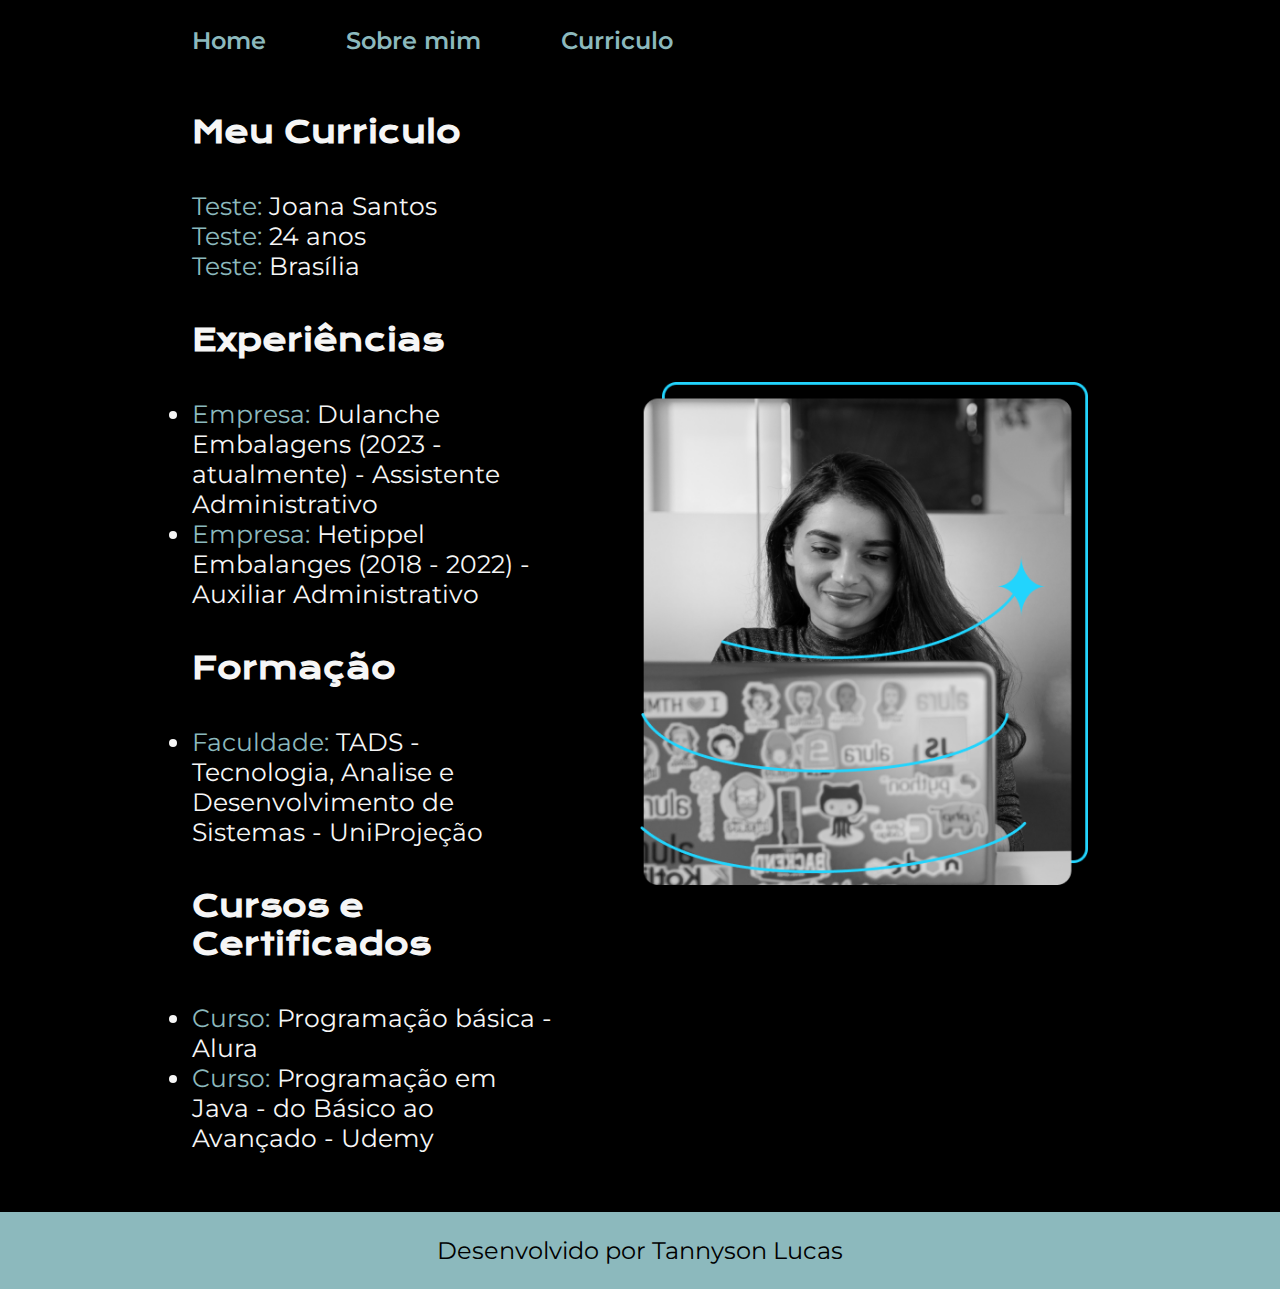
==== curriculo.html @ 0450d2dc "voltando alguns dados para suas origens" ====
<!DOCTYPE html>
<html lang="en">
<head>
    <meta charset="UTF-8">
    <meta name="viewport" content="width=device-width, initial-scale=1.0">
    <link rel="stylesheet" href="./Styles/style3.css">
    <title>Currículo</title>
</head>
<body>
    <header class="cabecalho">
        <nav class="cabecalho__menu">
            <a class="cabecalho__menu__link" href="index.html">Home</a>
            <a class="cabecalho__menu__link" href="pagina2.html">Sobre mim</a>
            <a class="cabecalho__menu__link" href="curriculo.html">Curriculo</a>
        </nav>
    </header>

    <main class="apresentacao3">
        <section class="apresentacao3__conteudo">
            <h1 class="apresentacao3__conteudo__titulo">Meu Curriculo</h1>
            <nav class="apresentacao3__container">
            <p class="apresentacao3__conteudo__texto"><strong class="conteudo_destaque">Teste:</strong> Joana Santos</p>
            <p class="apresentacao3__conteudo__texto"><strong class="conteudo_destaque">Teste:</strong> 24 anos</p>
            <p class="apresentacao3__conteudo__texto"><strong class="conteudo_destaque">Teste:</strong> Brasília</p>
            </nav>
            <h2 class="apresentacao3__conteudo__titulo">Experiências</h2>
            <ul class="lista__conteudo">
                <li class="lista__item"><strong class="conteudo_destaque">Empresa:</strong> 
                    Dulanche Embalagens (2023 - atualmente) - Assistente Administrativo</li>
                <li class="lista__item"><strong class="conteudo_destaque">Empresa:</strong> 
                    Hetippel Embalanges (2018 - 2022) - Auxiliar Administrativo</li>
            </ul>
            <h2 class="apresentacao3__conteudo__titulo">Formação</h2>
            <ul class="lista__conteudo">
                <li class="lista__item"><strong class="conteudo_destaque">Faculdade:</strong>
                     TADS - Tecnologia, Analise e Desenvolvimento de Sistemas - UniProjeção</li>
            </ul>
            <h2 class="apresentacao3__conteudo__titulo">Cursos e Certificados</h2>
            <ul class="lista__conteudo">
                <li class="lista__item"><strong class="conteudo_destaque">Curso:</strong> Programação básica - Alura</li>
                <li class="lista__item"><strong class="conteudo_destaque">Curso:</strong> Programação em Java - do Básico ao Avançado - Udemy</li>
            </ul>
        </section>
        <img src="./Imagens/imagem.png" alt="foto da joana_santos" class="img_alura">   
    </main>

    <footer class="rodape">
        <p>Desenvolvido por Tannyson Lucas</p>
    </footer>

</body>
</html>
---- Styles/style3.css ----
@import url('https://fonts.googleapis.com/css2?family=Krona+One&display=swap');
@import url('https://fonts.googleapis.com/css2?family=Krona+One&family=Montserrat&display=swap');

:root{
    --cor-primaria: #000000;
    --cor-segundaria: #f6f6f6;
    --cor-terciaria: #8CB9BD;

    --font-primaria: 'Krona One', sans-serif;
    --font-segundaria: 'Montserrat', sans-serif;
}

*{
    margin: 0;
    padding: 0;
}
body{
    /* height: 100vh; */
    box-sizing: border-box;
    background-color: var(--cor-primaria);
    color: var(--cor-segundaria); 
}

.cabecalho{
   padding: 2% 0% 0% 15%; 
    
}

.cabecalho__menu{
    display: flex;
    gap: 5rem;   
}

.cabecalho__menu__link{
    font-family: var(--font-segundaria);
    font-weight: 600;
    font-size:  1.5rem;
    color: var(--cor-terciaria);
    text-decoration: none;
}

.apresentacao3{
    margin: 4.6% 15%;
    display: flex;
    align-items: center;
    justify-content: space-between;
    gap: 82px;
}

.apresentacao3__conteudo{
    width: 50%;
    display: flex;
    flex-direction: column;
    gap: 40px;
}

.apresentacao3__conteudo__titulo{
    font-size: 1.87rem;
    font-family: var(--font-primaria);
}

.apresentacao3__conteudo__texto{
    font-size: 1.56rem;
    font-family: var(--font-segundaria);
    font-weight: 400;
}

.conteudo_destaque{
    color: var(--cor-terciaria);
    font-family: var(--font-segundaria);
    font-weight: 400;
    font-size: 1.56rem;
}

.lista__item{
    font-size: 1.56rem;
    font-family: var(--font-segundaria);
    font-weight: 400;
}

.apresentacao3__conteudo__subtitle{
    width: 50%;
    display: flex;
    flex-direction: column;
    gap: 40px;
}

.img_alura{
    width: 50%;
}

.rodape{
    padding: 1.5rem;
    background-color: var(--cor-terciaria);
    color: var(--cor-primaria);
    text-align: center;
    font-family: var(--font-segundaria);
    font-size: 1.5rem;
    font-weight: 400;
}

/* Comando que vai alterar os valores de medida das telas a partir de um determinado tamanho, para tornar a tela propocional a dispositivo */
@media (max-width: 807px){
    /* Declaração de variavel */
    .cabecalho{
        padding: 10%;
    }

    .cabecalho__menu{
         justify-content: center;
    }

    .apresentacao3{
        flex-direction: column-reverse;
        padding: 5%;
    }

    .apresentacao3__conteudo{
        width: auto;
    }
}
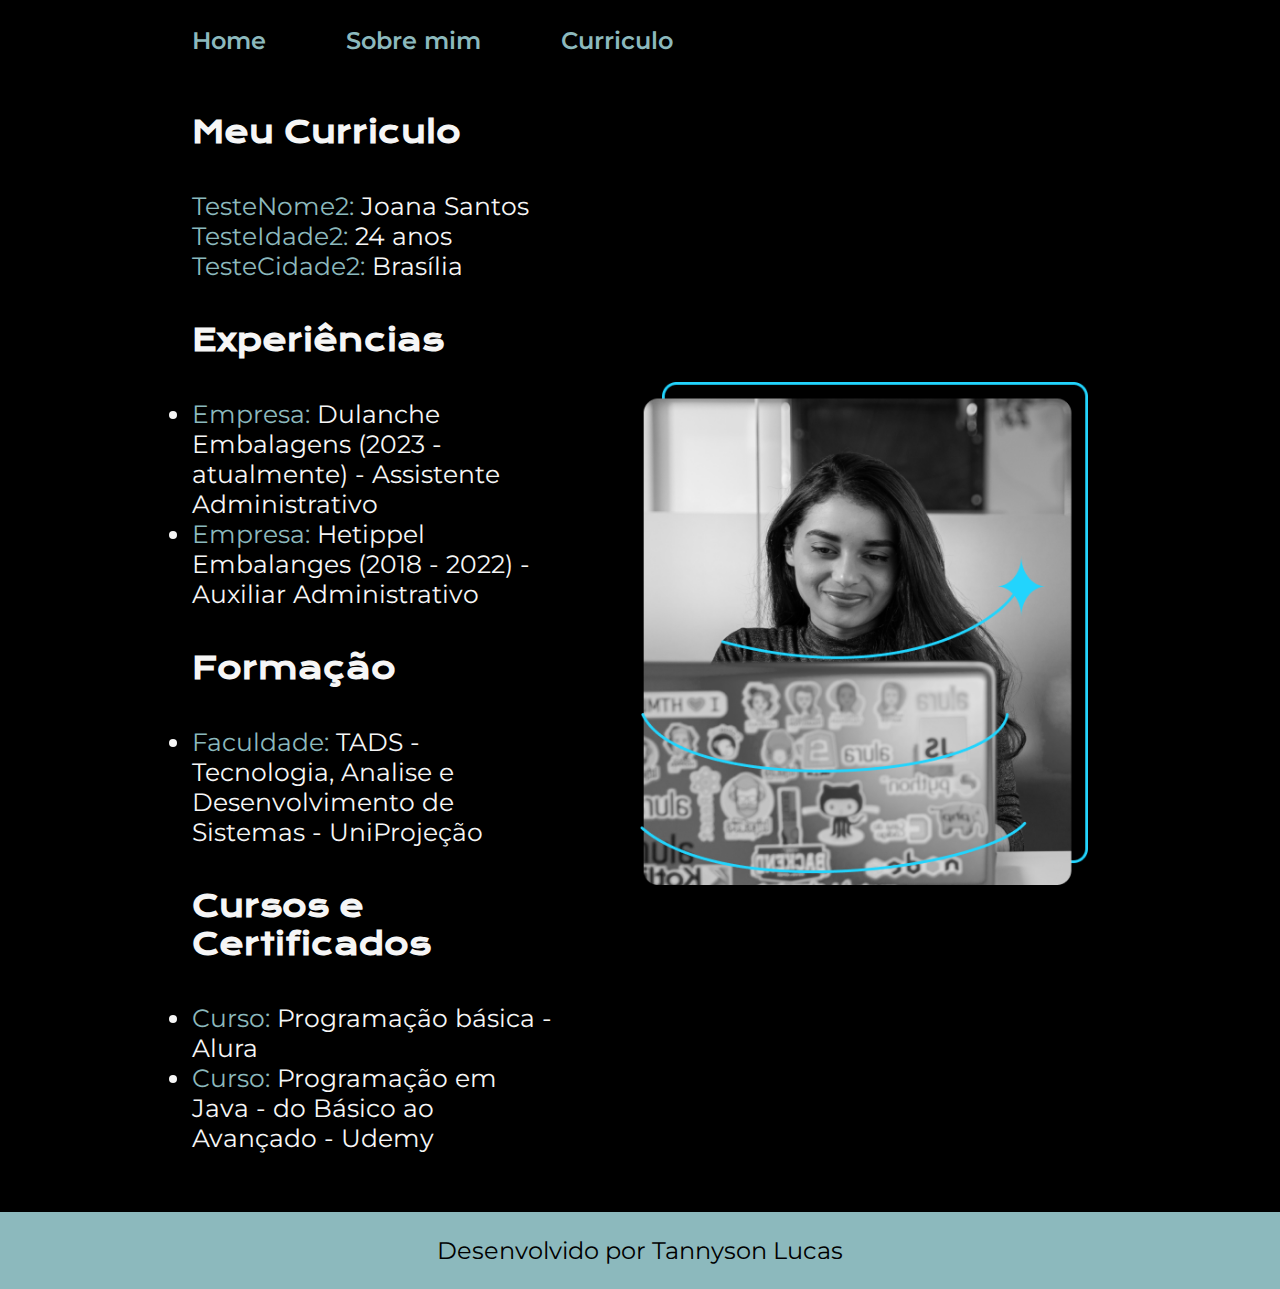
==== commit ae928959: "testando novamente" ====
--- a/curriculo.html
+++ b/curriculo.html
@@ -19,9 +19,9 @@
         <section class="apresentacao3__conteudo">
             <h1 class="apresentacao3__conteudo__titulo">Meu Curriculo</h1>
             <nav class="apresentacao3__container">
-            <p class="apresentacao3__conteudo__texto"><strong class="conteudo_destaque">Teste:</strong> Joana Santos</p>
-            <p class="apresentacao3__conteudo__texto"><strong class="conteudo_destaque">Teste:</strong> 24 anos</p>
-            <p class="apresentacao3__conteudo__texto"><strong class="conteudo_destaque">Teste:</strong> Brasília</p>
+            <p class="apresentacao3__conteudo__texto"><strong class="conteudo_destaque">TesteNome2:</strong> Joana Santos</p>
+            <p class="apresentacao3__conteudo__texto"><strong class="conteudo_destaque">TesteIdade2:</strong> 24 anos</p>
+            <p class="apresentacao3__conteudo__texto"><strong class="conteudo_destaque">TesteCidade2:</strong> Brasília</p>
             </nav>
             <h2 class="apresentacao3__conteudo__titulo">Experiências</h2>
             <ul class="lista__conteudo">
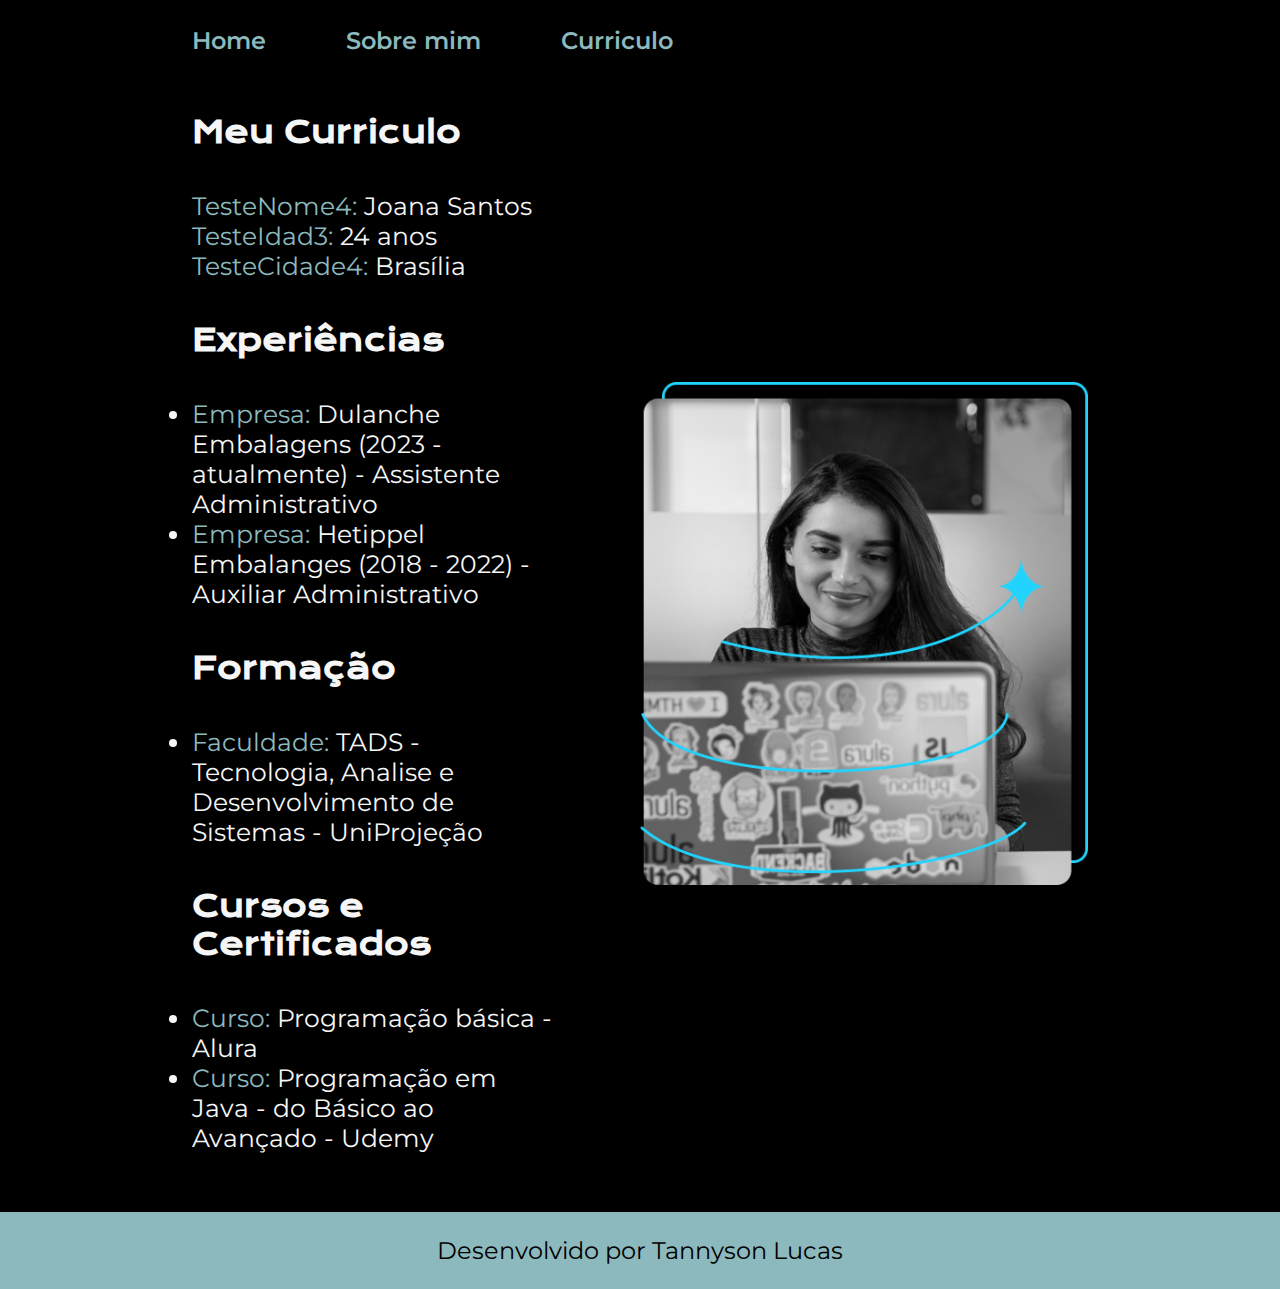
==== commit 3ca66ed8: "corrigindo o erro" ====
--- a/curriculo.html
+++ b/curriculo.html
@@ -19,9 +19,9 @@
         <section class="apresentacao3__conteudo">
             <h1 class="apresentacao3__conteudo__titulo">Meu Curriculo</h1>
             <nav class="apresentacao3__container">
-            <p class="apresentacao3__conteudo__texto"><strong class="conteudo_destaque">TesteNome2:</strong> Joana Santos</p>
-            <p class="apresentacao3__conteudo__texto"><strong class="conteudo_destaque">TesteIdade2:</strong> 24 anos</p>
-            <p class="apresentacao3__conteudo__texto"><strong class="conteudo_destaque">TesteCidade2:</strong> Brasília</p>
+            <p class="apresentacao3__conteudo__texto"><strong class="conteudo_destaque">TesteNome4:</strong> Joana Santos</p>
+            <p class="apresentacao3__conteudo__texto"><strong class="conteudo_destaque">TesteIdad3:</strong> 24 anos</p>
+            <p class="apresentacao3__conteudo__texto"><strong class="conteudo_destaque">TesteCidade4:</strong> Brasília</p>
             </nav>
             <h2 class="apresentacao3__conteudo__titulo">Experiências</h2>
             <ul class="lista__conteudo">
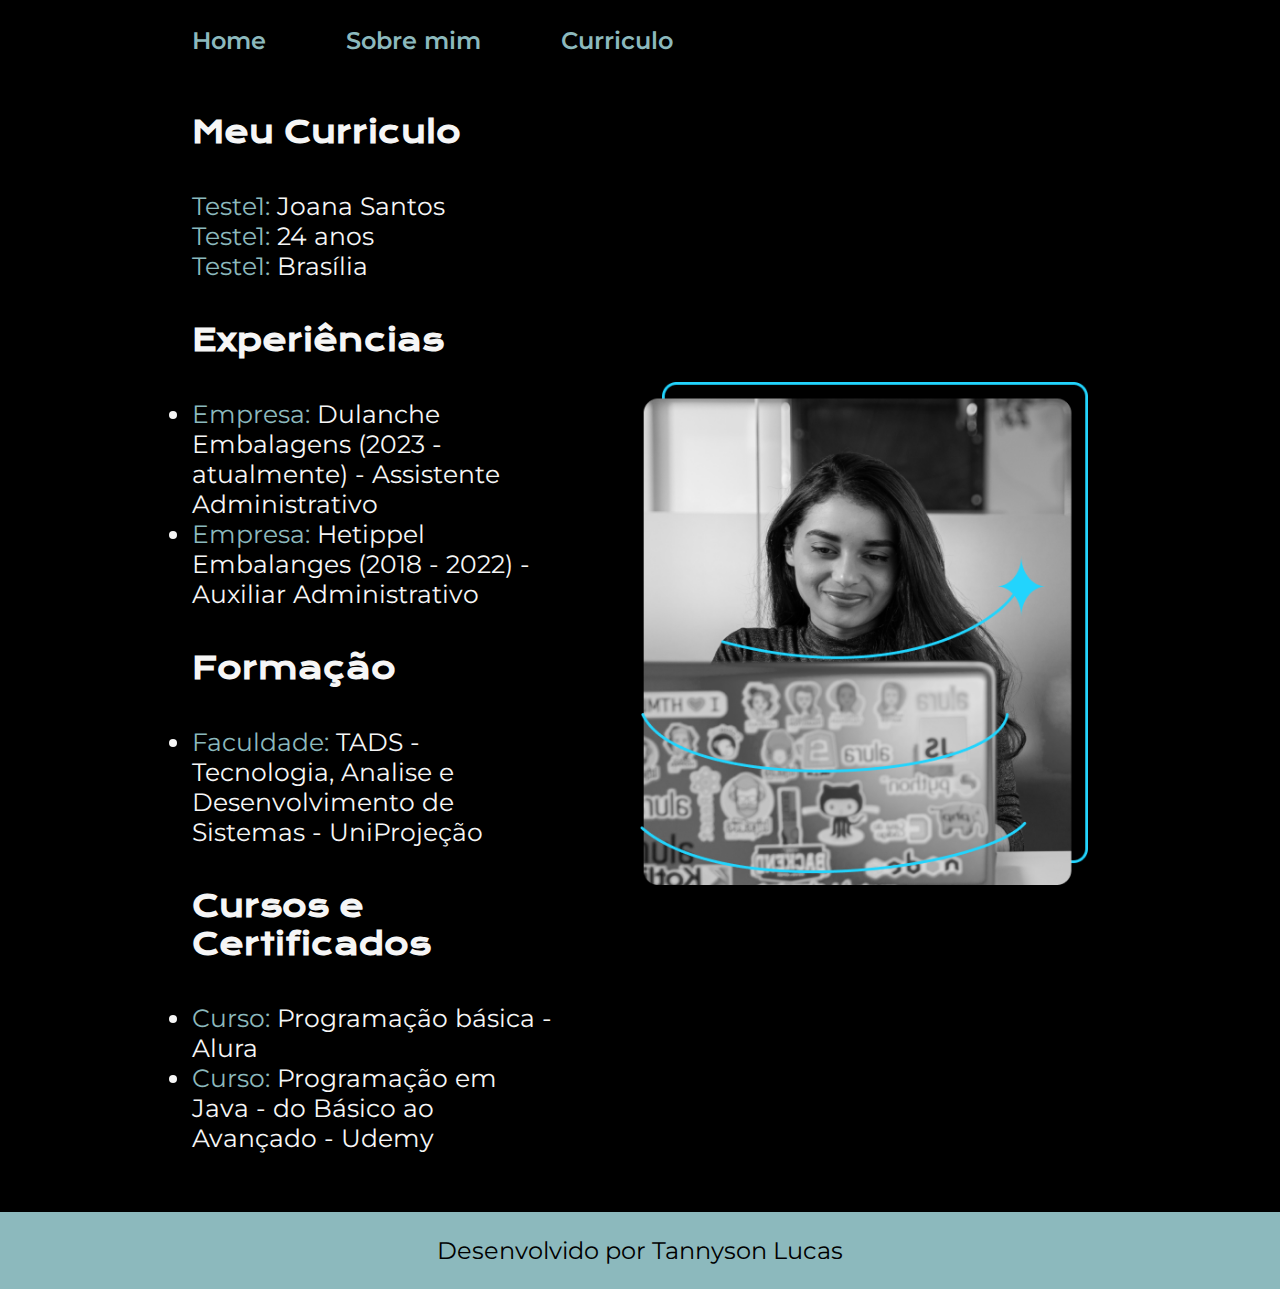
==== commit 304c4990: "mudanca" ====
--- a/curriculo.html
+++ b/curriculo.html
@@ -19,9 +19,9 @@
         <section class="apresentacao3__conteudo">
             <h1 class="apresentacao3__conteudo__titulo">Meu Curriculo</h1>
             <nav class="apresentacao3__container">
-            <p class="apresentacao3__conteudo__texto"><strong class="conteudo_destaque">TesteNome4:</strong> Joana Santos</p>
-            <p class="apresentacao3__conteudo__texto"><strong class="conteudo_destaque">TesteIdad3:</strong> 24 anos</p>
-            <p class="apresentacao3__conteudo__texto"><strong class="conteudo_destaque">TesteCidade4:</strong> Brasília</p>
+            <p class="apresentacao3__conteudo__texto"><strong class="conteudo_destaque">Teste1:</strong> Joana Santos</p>
+            <p class="apresentacao3__conteudo__texto"><strong class="conteudo_destaque">Teste1:</strong> 24 anos</p>
+            <p class="apresentacao3__conteudo__texto"><strong class="conteudo_destaque">Teste1:</strong> Brasília</p>
             </nav>
             <h2 class="apresentacao3__conteudo__titulo">Experiências</h2>
             <ul class="lista__conteudo">
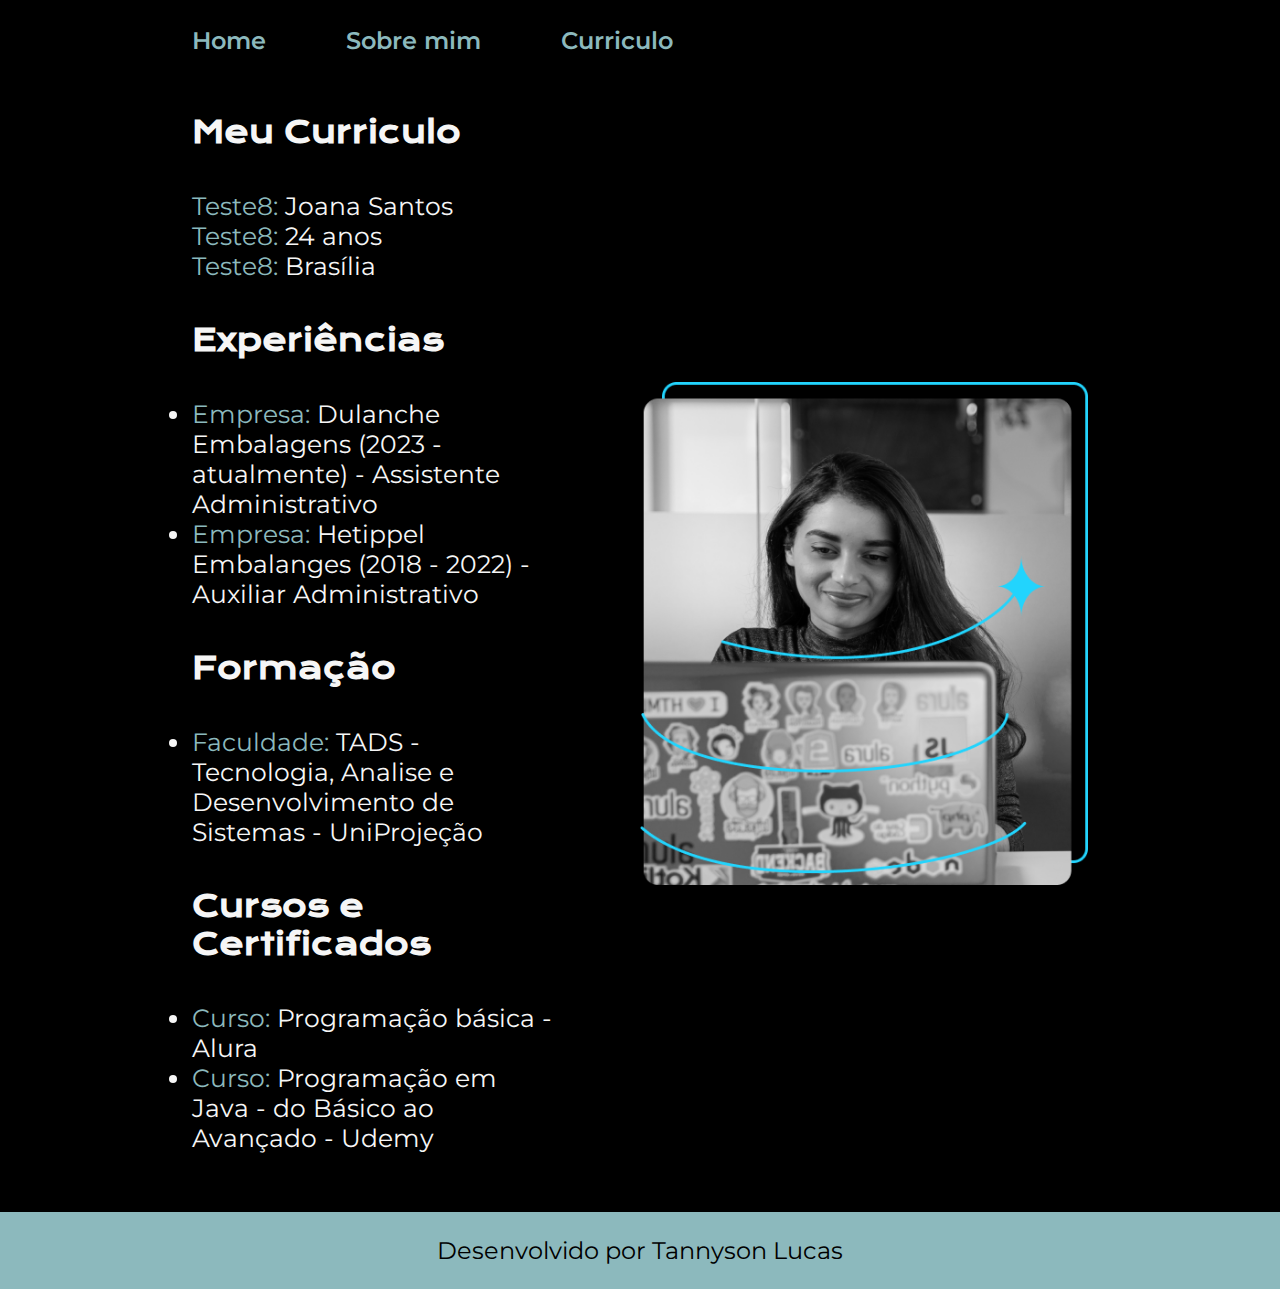
==== commit 93299e7e: "mais uma vez" ====
--- a/curriculo.html
+++ b/curriculo.html
@@ -19,9 +19,11 @@
         <section class="apresentacao3__conteudo">
             <h1 class="apresentacao3__conteudo__titulo">Meu Curriculo</h1>
             <nav class="apresentacao3__container">
-            <p class="apresentacao3__conteudo__texto"><strong class="conteudo_destaque">Teste1:</strong> Joana Santos</p>
-            <p class="apresentacao3__conteudo__texto"><strong class="conteudo_destaque">Teste1:</strong> 24 anos</p>
-            <p class="apresentacao3__conteudo__texto"><strong class="conteudo_destaque">Teste1:</strong> Brasília</p>
+
+            <p class="apresentacao3__conteudo__texto"><strong class="conteudo_destaque">Teste8:</strong> Joana Santos</p>
+            <p class="apresentacao3__conteudo__texto"><strong class="conteudo_destaque">Teste8:</strong> 24 anos</p>
+            <p class="apresentacao3__conteudo__texto"><strong class="conteudo_destaque">Teste8:</strong> Brasília</p>
+
             </nav>
             <h2 class="apresentacao3__conteudo__titulo">Experiências</h2>
             <ul class="lista__conteudo">
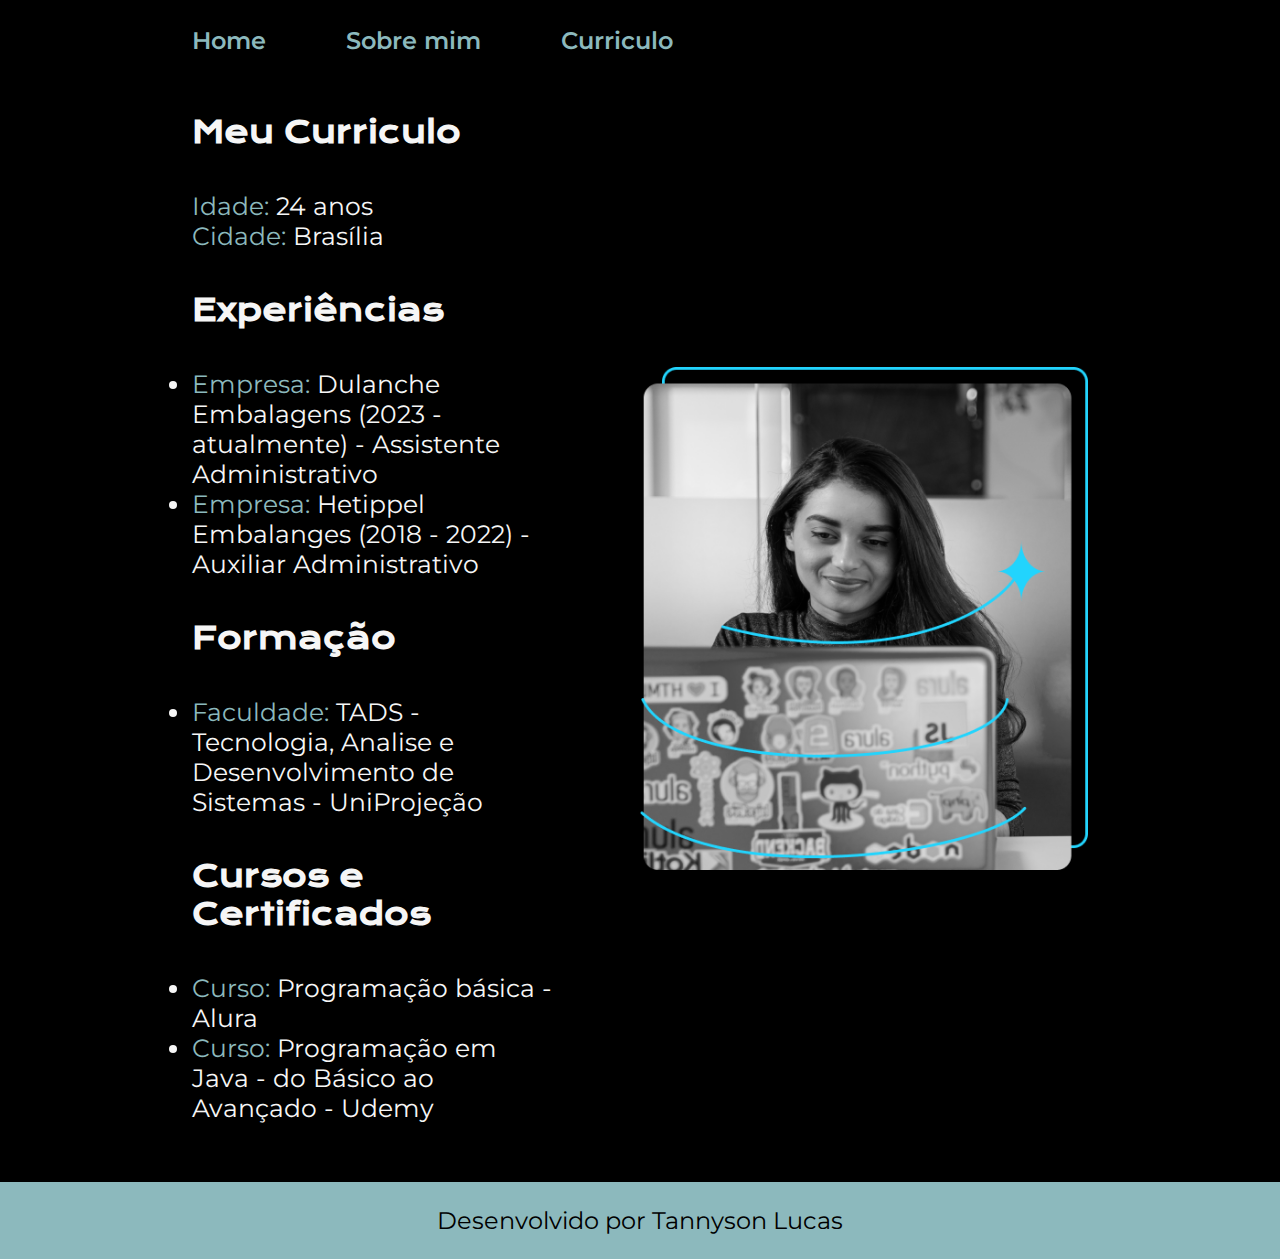
==== commit d6152165: "resetar commit" ====
--- a/curriculo.html
+++ b/curriculo.html
@@ -19,10 +19,9 @@
         <section class="apresentacao3__conteudo">
             <h1 class="apresentacao3__conteudo__titulo">Meu Curriculo</h1>
             <nav class="apresentacao3__container">
-
-            <p class="apresentacao3__conteudo__texto"><strong class="conteudo_destaque">Teste8:</strong> Joana Santos</p>
-            <p class="apresentacao3__conteudo__texto"><strong class="conteudo_destaque">Teste8:</strong> 24 anos</p>
-            <p class="apresentacao3__conteudo__texto"><strong class="conteudo_destaque">Teste8:</strong> Brasília</p>
+                
+            <p class="apresentacao3__conteudo__texto"><strong class="conteudo_destaque">Idade:</strong> 24 anos</p>
+            <p class="apresentacao3__conteudo__texto"><strong class="conteudo_destaque">Cidade:</strong> Brasília</p>
 
             </nav>
             <h2 class="apresentacao3__conteudo__titulo">Experiências</h2>
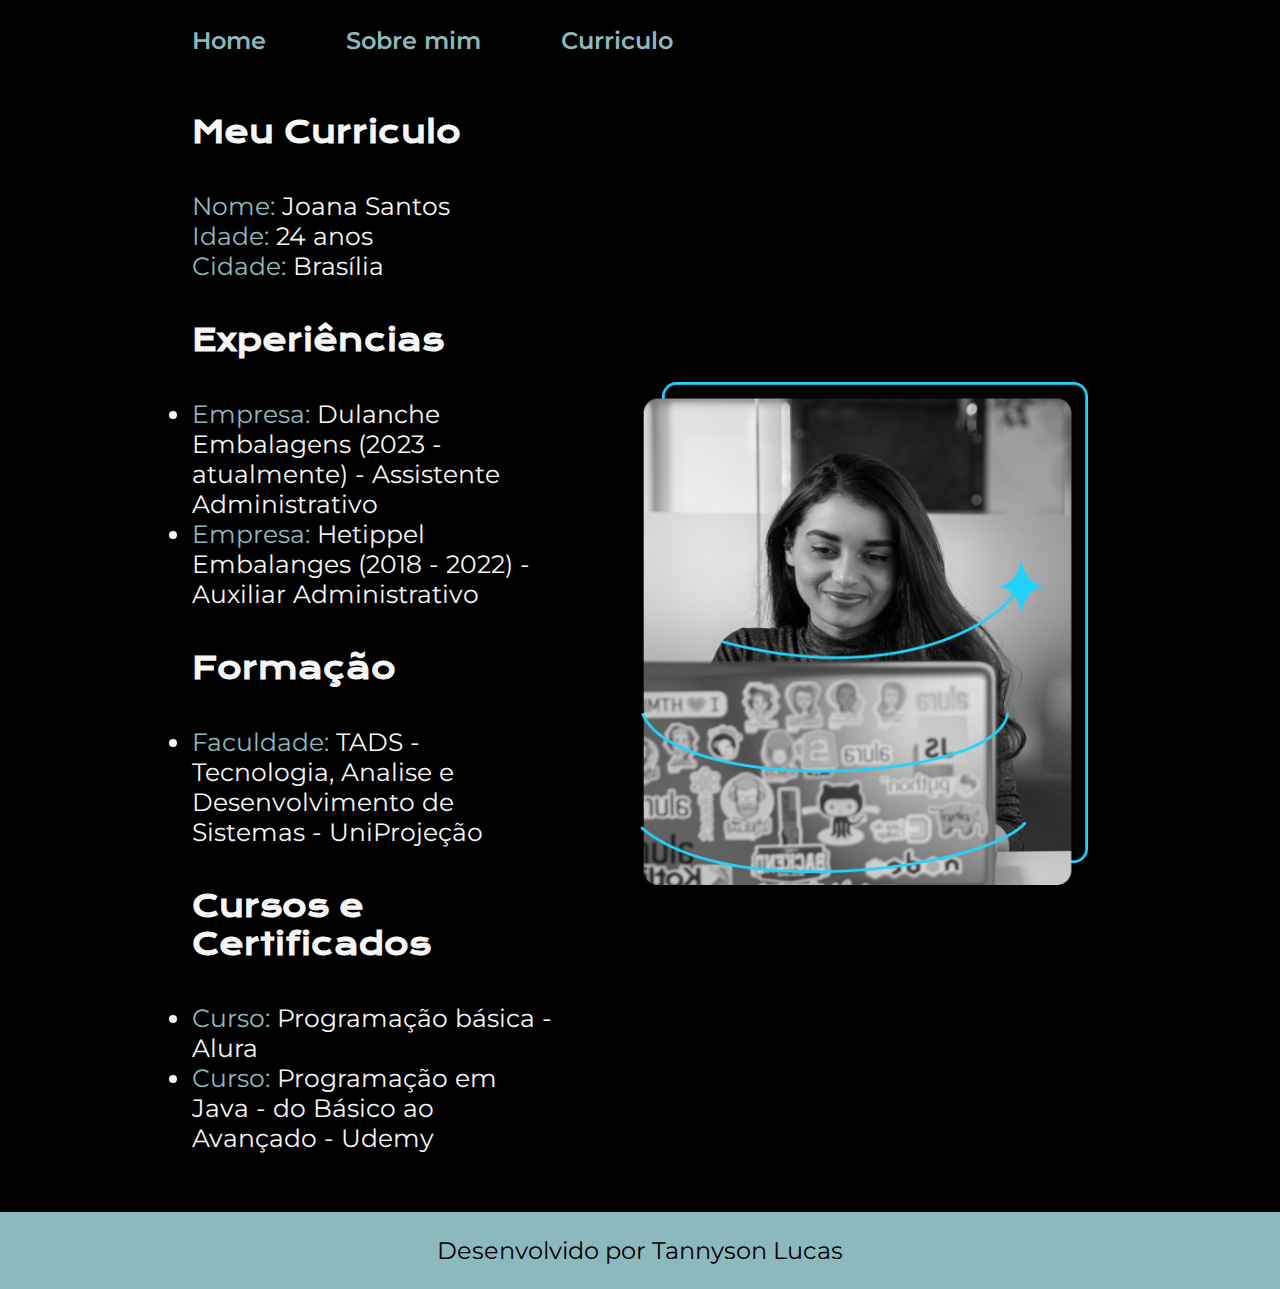
==== commit 31a1a5ab: "...." ====
--- a/curriculo.html
+++ b/curriculo.html
@@ -20,6 +20,7 @@
             <h1 class="apresentacao3__conteudo__titulo">Meu Curriculo</h1>
             <nav class="apresentacao3__container">
                 
+            <p class="apresentacao3__conteudo__texto"><strong class="conteudo_destaque">Nome:</strong> Joana Santos</p>
             <p class="apresentacao3__conteudo__texto"><strong class="conteudo_destaque">Idade:</strong> 24 anos</p>
             <p class="apresentacao3__conteudo__texto"><strong class="conteudo_destaque">Cidade:</strong> Brasília</p>
 
